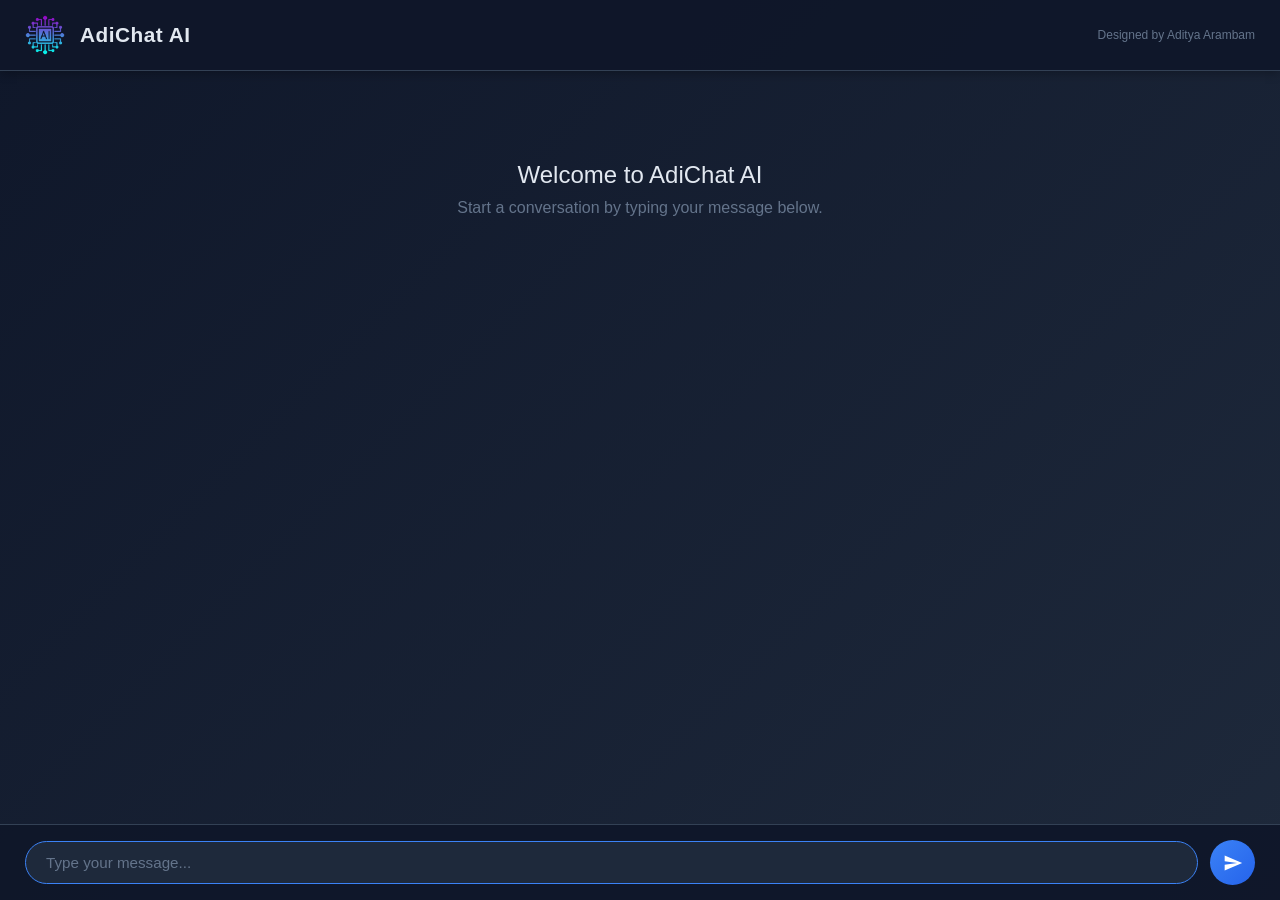
==== public/index.html @ 35e91fa6 "Initial commit" ====
<!DOCTYPE html>
<html lang="en">
<head>
    <meta charset="UTF-8">
    <meta name="viewport" content="width=device-width, initial-scale=1.0">
    <title>AdiChat AI</title>
    <link rel="stylesheet" href="style.css">
</head>
<body>
    <div class="header">
        <img src="ailogo.png" alt="AI Logo" class="logo">
        <div class="header-title">AdiChat AI</div>
        <div class="header-subtitle">Designed by Aditya Arambam</div>
    </div>

    <div class="chat-container" id="chatContainer">
        <div class="welcome-message">
            <h2>Welcome to AdiChat AI</h2>
            <p>Start a conversation by typing your message below.</p>
        </div>
    </div>

    <div class="typing-indicator" id="typingIndicator">
        <div class="typing-dot"></div>
        <div class="typing-dot"></div>
        <div class="typing-dot"></div>
    </div>

    <div class="input-container">
        <input type="text" class="message-input" id="messageInput" placeholder="Type your message..." autocomplete="off">
        <button class="send-btn" id="sendBtn">
            <svg class="send-icon" viewBox="0 0 24 24">
                <path d="M2.01 21L23 12 2.01 3 2 10l15 2-15 2z"/>
            </svg>
        </button>
    </div>

    <script>
        const chatContainer = document.getElementById('chatContainer');
        const messageInput = document.getElementById('messageInput');
        const sendBtn = document.getElementById('sendBtn');
        const typingIndicator = document.getElementById('typingIndicator');

        // API URL - uses same origin in production
        const API_URL = window.location.origin + '/api/chat';

        let isFirstMessage = true;

        function removeWelcomeMessage() {
            if (isFirstMessage) {
                const welcome = document.querySelector('.welcome-message');
                if (welcome) welcome.remove();
                isFirstMessage = false;
            }
        }

        function addMessage(text, isUser) {
            const messageDiv = document.createElement('div');
            messageDiv.className = `message ${isUser ? 'user-message' : 'ai-message'}`;
            messageDiv.textContent = text;
            chatContainer.appendChild(messageDiv);
            scrollToBottom();
        }

        function showTyping() {
            typingIndicator.classList.add('active');
            scrollToBottom();
        }

        function hideTyping() {
            typingIndicator.classList.remove('active');
        }

        function scrollToBottom() {
            chatContainer.scrollTop = chatContainer.scrollHeight;
        }

        function showError(message) {
            const errorDiv = document.createElement('div');
            errorDiv.className = 'error-message';
            errorDiv.textContent = message;
            chatContainer.appendChild(errorDiv);
            scrollToBottom();
            setTimeout(() => errorDiv.remove(), 5000);
        }

        async function sendMessage() {
            const text = messageInput.value.trim();
            if (!text) return;

            removeWelcomeMessage();
            addMessage(text, true);
            messageInput.value = '';
            messageInput.focus();
            sendBtn.disabled = true;

            showTyping();

            try {
                const response = await fetch(API_URL, {
                    method: 'POST',
                    headers: {
                        'Content-Type': 'application/json',
                    },
                    body: JSON.stringify({ message: text })
                });

                const data = await response.json();

                if (!response.ok) {
                    throw new Error(data.error || 'Failed to get response');
                }

                hideTyping();
                addMessage(data.response, false);
            } catch (error) {
                hideTyping();
                showError('Error: ' + error.message);
            } finally {
                sendBtn.disabled = false;
            }
        }

        sendBtn.addEventListener('click', sendMessage);
        messageInput.addEventListener('keypress', (e) => {
            if (e.key === 'Enter') sendMessage();
        });

        messageInput.focus();
    </script>
</body>
</html>
---- public/style.css ----
* {
    margin: 0;
    padding: 0;
    box-sizing: border-box;
}

body {
    font-family: 'Segoe UI', Tahoma, Geneva, Verdana, sans-serif;
    background: linear-gradient(135deg, #0f172a 0%, #1e293b 100%);
    height: 100vh;
    display: flex;
    flex-direction: column;
    overflow: hidden;
}

.header {
    background: rgba(15, 23, 42, 0.95);
    padding: 15px 25px;
    display: flex;
    align-items: center;
    gap: 15px;
    border-bottom: 1px solid #334155;
    box-shadow: 0 2px 10px rgba(0,0,0,0.3);
}

.logo {
    width: 40px;
    height: 40px;
    border-radius: 10px;
    object-fit: cover;
}

.header-title {
    color: #e2e8f0;
    font-size: 1.3rem;
    font-weight: 600;
    letter-spacing: 0.5px;
}

.header-subtitle {
    color: #64748b;
    font-size: 0.75rem;
    margin-left: auto;
    font-weight: 500;
}

.chat-container {
    flex: 1;
    overflow-y: auto;
    padding: 20px;
    display: flex;
    flex-direction: column;
    gap: 15px;
}

.message {
    max-width: 80%;
    padding: 12px 18px;
    border-radius: 18px;
    line-height: 1.5;
    font-size: 0.95rem;
    animation: fadeIn 0.3s ease;
    word-wrap: break-word;
}

@keyframes fadeIn {
    from { opacity: 0; transform: translateY(10px); }
    to { opacity: 1; transform: translateY(0); }
}

.user-message {
    align-self: flex-end;
    background: linear-gradient(135deg, #3b82f6 0%, #2563eb 100%);
    color: white;
    border-bottom-right-radius: 4px;
}

.ai-message {
    align-self: flex-start;
    background: rgba(30, 41, 59, 0.9);
    color: #e2e8f0;
    border: 1px solid #334155;
    border-bottom-left-radius: 4px;
}

.typing-indicator {
    display: none;
    align-self: flex-start;
    background: rgba(30, 41, 59, 0.9);
    padding: 15px 20px;
    border-radius: 18px;
    border-bottom-left-radius: 4px;
    border: 1px solid #334155;
}

.typing-indicator.active {
    display: flex;
    gap: 6px;
}

.typing-dot {
    width: 8px;
    height: 8px;
    background: #64748b;
    border-radius: 50%;
    animation: typing 1.4s infinite;
}

.typing-dot:nth-child(2) { animation-delay: 0.2s; }
.typing-dot:nth-child(3) { animation-delay: 0.4s; }

@keyframes typing {
    0%, 60%, 100% { transform: translateY(0); }
    30% { transform: translateY(-10px); }
}

.input-container {
    background: rgba(15, 23, 42, 0.95);
    padding: 15px 25px;
    border-top: 1px solid #334155;
    display: flex;
    gap: 12px;
    align-items: center;
}

.message-input {
    flex: 1;
    background: rgba(30, 41, 59, 0.8);
    border: 1px solid #475569;
    border-radius: 25px;
    padding: 12px 20px;
    color: #e2e8f0;
    font-size: 0.95rem;
    outline: none;
    transition: all 0.3s;
}

.message-input:focus {
    border-color: #3b82f6;
    background: rgba(30, 41, 59, 1);
}

.message-input::placeholder {
    color: #64748b;
}

.send-btn {
    width: 45px;
    height: 45px;
    border-radius: 50%;
    background: linear-gradient(135deg, #3b82f6 0%, #2563eb 100%);
    border: none;
    cursor: pointer;
    display: flex;
    align-items: center;
    justify-content: center;
    transition: all 0.3s;
    flex-shrink: 0;
}

.send-btn:hover {
    transform: scale(1.05);
    box-shadow: 0 4px 15px rgba(59, 130, 246, 0.4);
}

.send-btn:active {
    transform: scale(0.95);
}

.send-icon {
    width: 20px;
    height: 20px;
    fill: white;
}

.send-btn:disabled {
    opacity: 0.5;
    cursor: not-allowed;
    transform: none;
}

.welcome-message {
    text-align: center;
    color: #64748b;
    margin-top: 50px;
    padding: 20px;
}

.welcome-message h2 {
    color: #e2e8f0;
    margin-bottom: 10px;
    font-weight: 500;
}

.error-message {
    background: rgba(239, 68, 68, 0.2);
    border: 1px solid #ef4444;
    color: #fca5a5;
    padding: 10px 15px;
    border-radius: 8px;
    margin: 10px 0;
    font-size: 0.9rem;
}

@media (max-width: 768px) {
    .header {
        padding: 12px 15px;
    }

    .header-title {
        font-size: 1.1rem;
    }

    .header-subtitle {
        display: none;
    }

    .chat-container {
        padding: 15px;
    }

    .message {
        max-width: 90%;
        font-size: 0.9rem;
    }

    .input-container {
        padding: 12px 15px;
    }

    .message-input {
        padding: 10px 15px;
    }
}

@media (max-width: 480px) {
    .logo {
        width: 35px;
        height: 35px;
    }

    .send-btn {
        width: 40px;
        height: 40px;
    }

    .send-icon {
        width: 18px;
        height: 18px;
    }
}

.chat-container::-webkit-scrollbar {
    width: 8px;
}

.chat-container::-webkit-scrollbar-track {
    background: transparent;
}

.chat-container::-webkit-scrollbar-thumb {
    background: #475569;
    border-radius: 4px;
}

.chat-container::-webkit-scrollbar-thumb:hover {
    background: #64748b;
}
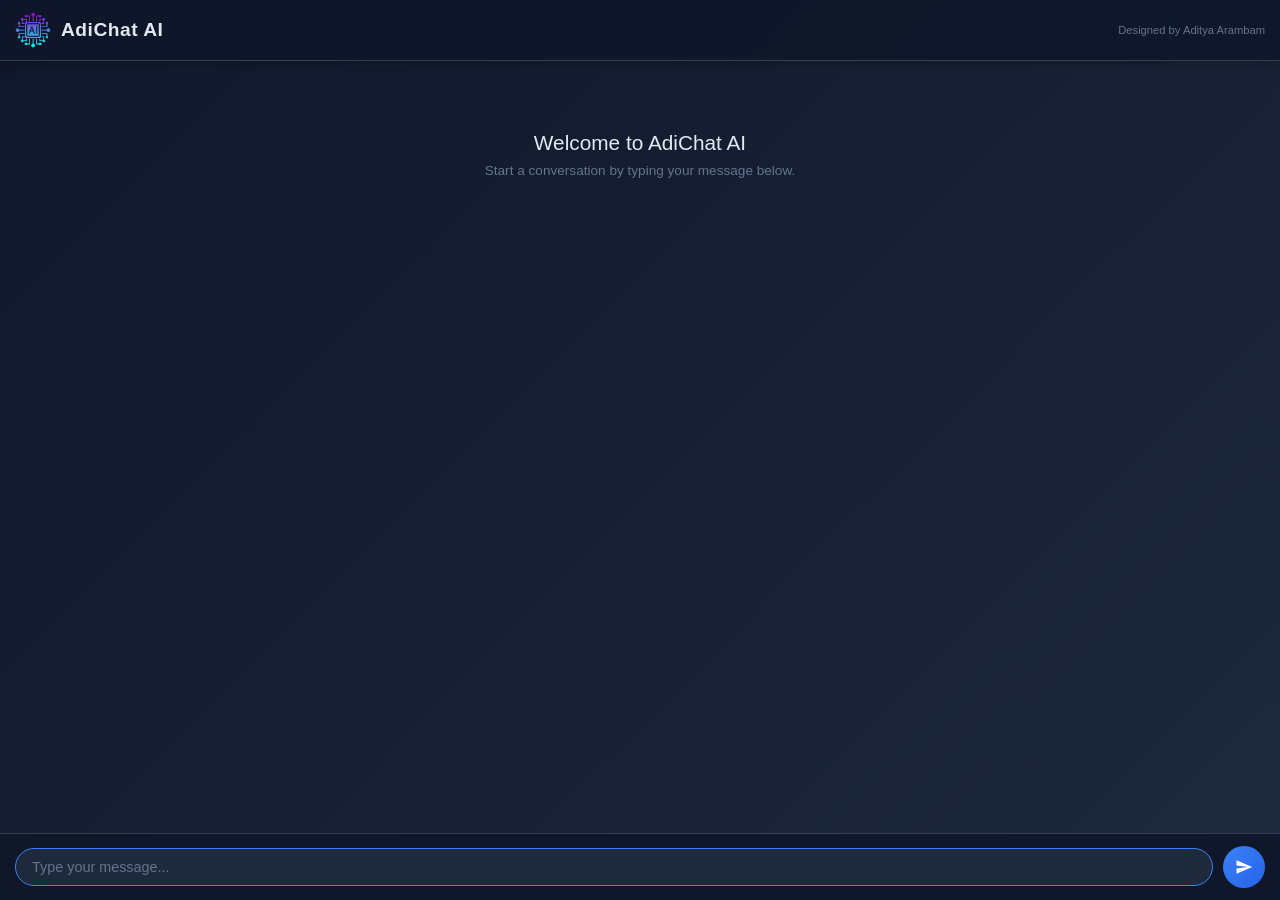
==== commit b91cd1f9: "Fix mobile responsiveness and CORS issues" ====
--- a/public/index.html
+++ b/public/index.html
@@ -41,8 +41,11 @@
         const sendBtn = document.getElementById('sendBtn');
         const typingIndicator = document.getElementById('typingIndicator');
 
-        // API URL - uses same origin in production
-        const API_URL = window.location.origin + '/api/chat';
+        // API URL - works for both local and production
+        const API_URL = '/api/chat';
+
+        // Mobile detection for better error handling
+        const isMobile = /iPhone|iPad|iPod|Android/i.test(navigator.userAgent);
 
         let isFirstMessage = true;
 
@@ -114,9 +117,14 @@
                 hideTyping();
                 addMessage(data.response, false);
             } catch (error) {
-                hideTyping();
-                showError('Error: ' + error.message);
-            } finally {
+    hideTyping();
+    console.error('API Error:', error);
+    let errorMsg = 'Error: ' + error.message;
+    if (isMobile && error.message.includes('NetworkError')) {
+        errorMsg = 'Error: Network issue. Check your connection or try disabling mobile data saver.';
+    }
+    showError(errorMsg);
+} finally {
                 sendBtn.disabled = false;
             }
         }
--- a/public/style.css
+++ b/public/style.css
@@ -15,50 +15,60 @@
 
 .header {
     background: rgba(15, 23, 42, 0.95);
-    padding: 15px 25px;
+    padding: 12px 15px;
     display: flex;
     align-items: center;
-    gap: 15px;
+    gap: 10px;
     border-bottom: 1px solid #334155;
     box-shadow: 0 2px 10px rgba(0,0,0,0.3);
+    min-height: 60px;
+    flex-shrink: 0;
 }
 
 .logo {
-    width: 40px;
-    height: 40px;
-    border-radius: 10px;
+    width: 36px;
+    height: 36px;
+    border-radius: 8px;
     object-fit: cover;
+    flex-shrink: 0;
+    display: block;
 }
 
 .header-title {
     color: #e2e8f0;
-    font-size: 1.3rem;
+    font-size: 1.2rem;
     font-weight: 600;
     letter-spacing: 0.5px;
+    white-space: nowrap;
+    overflow: hidden;
+    text-overflow: ellipsis;
 }
 
 .header-subtitle {
     color: #64748b;
-    font-size: 0.75rem;
+    font-size: 0.7rem;
     margin-left: auto;
     font-weight: 500;
+    white-space: nowrap;
+    flex-shrink: 0;
 }
 
 .chat-container {
     flex: 1;
     overflow-y: auto;
-    padding: 20px;
+    padding: 15px;
     display: flex;
     flex-direction: column;
-    gap: 15px;
+    gap: 12px;
+    -webkit-overflow-scrolling: touch;
 }
 
 .message {
-    max-width: 80%;
-    padding: 12px 18px;
-    border-radius: 18px;
-    line-height: 1.5;
-    font-size: 0.95rem;
+    max-width: 85%;
+    padding: 10px 16px;
+    border-radius: 16px;
+    line-height: 1.4;
+    font-size: 0.9rem;
     animation: fadeIn 0.3s ease;
     word-wrap: break-word;
 }
@@ -87,10 +97,11 @@
     display: none;
     align-self: flex-start;
     background: rgba(30, 41, 59, 0.9);
-    padding: 15px 20px;
-    border-radius: 18px;
+    padding: 12px 18px;
+    border-radius: 16px;
     border-bottom-left-radius: 4px;
     border: 1px solid #334155;
+    margin: 0 15px;
 }
 
 .typing-indicator.active {
@@ -116,11 +127,12 @@
 
 .input-container {
     background: rgba(15, 23, 42, 0.95);
-    padding: 15px 25px;
+    padding: 12px 15px;
     border-top: 1px solid #334155;
     display: flex;
-    gap: 12px;
+    gap: 10px;
     align-items: center;
+    flex-shrink: 0;
 }
 
 .message-input {
@@ -128,11 +140,12 @@
     background: rgba(30, 41, 59, 0.8);
     border: 1px solid #475569;
     border-radius: 25px;
-    padding: 12px 20px;
+    padding: 10px 16px;
     color: #e2e8f0;
-    font-size: 0.95rem;
+    font-size: 0.9rem;
     outline: none;
     transition: all 0.3s;
+    min-width: 0;
 }
 
 .message-input:focus {
@@ -145,8 +158,8 @@
 }
 
 .send-btn {
-    width: 45px;
-    height: 45px;
+    width: 42px;
+    height: 42px;
     border-radius: 50%;
     background: linear-gradient(135deg, #3b82f6 0%, #2563eb 100%);
     border: none;
@@ -168,8 +181,8 @@
 }
 
 .send-icon {
-    width: 20px;
-    height: 20px;
+    width: 18px;
+    height: 18px;
     fill: white;
 }
 
@@ -182,14 +195,19 @@
 .welcome-message {
     text-align: center;
     color: #64748b;
-    margin-top: 50px;
-    padding: 20px;
+    margin-top: 40px;
+    padding: 15px;
 }
 
 .welcome-message h2 {
     color: #e2e8f0;
-    margin-bottom: 10px;
+    margin-bottom: 8px;
     font-weight: 500;
+    font-size: 1.3rem;
+}
+
+.welcome-message p {
+    font-size: 0.85rem;
 }
 
 .error-message {
@@ -198,60 +216,78 @@
     color: #fca5a5;
     padding: 10px 15px;
     border-radius: 8px;
-    margin: 10px 0;
-    font-size: 0.9rem;
-}
-
-@media (max-width: 768px) {
+    margin: 10px 15px;
+    font-size: 0.85rem;
+    word-break: break-word;
+}
+
+/* Mobile Optimizations */
+@media (max-width: 480px) {
     .header {
-        padding: 12px 15px;
-    }
-
+        padding: 10px 12px;
+        gap: 8px;
+    }
+    
+    .logo {
+        width: 32px;
+        height: 32px;
+    }
+    
     .header-title {
-        font-size: 1.1rem;
-    }
-
+        font-size: 1rem;
+    }
+    
+    .header-subtitle {
+        font-size: 0.65rem;
+        max-width: 80px;
+        overflow: hidden;
+        text-overflow: ellipsis;
+    }
+    
+    .chat-container {
+        padding: 12px;
+    }
+    
+    .message {
+        max-width: 90%;
+        font-size: 0.85rem;
+        padding: 8px 14px;
+    }
+    
+    .input-container {
+        padding: 10px 12px;
+    }
+    
+    .message-input {
+        padding: 8px 14px;
+        font-size: 16px; /* Prevents zoom on iOS */
+    }
+    
+    .send-btn {
+        width: 38px;
+        height: 38px;
+    }
+    
+    .send-icon {
+        width: 16px;
+        height: 16px;
+    }
+}
+
+/* Very small screens */
+@media (max-width: 360px) {
     .header-subtitle {
         display: none;
     }
-
-    .chat-container {
-        padding: 15px;
-    }
-
-    .message {
-        max-width: 90%;
+    
+    .header-title {
         font-size: 0.9rem;
     }
-
-    .input-container {
-        padding: 12px 15px;
-    }
-
-    .message-input {
-        padding: 10px 15px;
-    }
-}
-
-@media (max-width: 480px) {
-    .logo {
-        width: 35px;
-        height: 35px;
-    }
-
-    .send-btn {
-        width: 40px;
-        height: 40px;
-    }
-
-    .send-icon {
-        width: 18px;
-        height: 18px;
-    }
-}
-
+}
+
+/* Scrollbar Styling */
 .chat-container::-webkit-scrollbar {
-    width: 8px;
+    width: 6px;
 }
 
 .chat-container::-webkit-scrollbar-track {
@@ -260,9 +296,22 @@
 
 .chat-container::-webkit-scrollbar-thumb {
     background: #475569;
-    border-radius: 4px;
+    border-radius: 3px;
 }
 
 .chat-container::-webkit-scrollbar-thumb:hover {
     background: #64748b;
+}
+
+/* Safe area for notched phones */
+@supports (padding: max(0px)) {
+    .header {
+        padding-top: max(12px, env(safe-area-inset-top));
+        padding-left: max(15px, env(safe-area-inset-left));
+        padding-right: max(15px, env(safe-area-inset-right));
+    }
+    
+    .input-container {
+        padding-bottom: max(12px, env(safe-area-inset-bottom));
+    }
 }
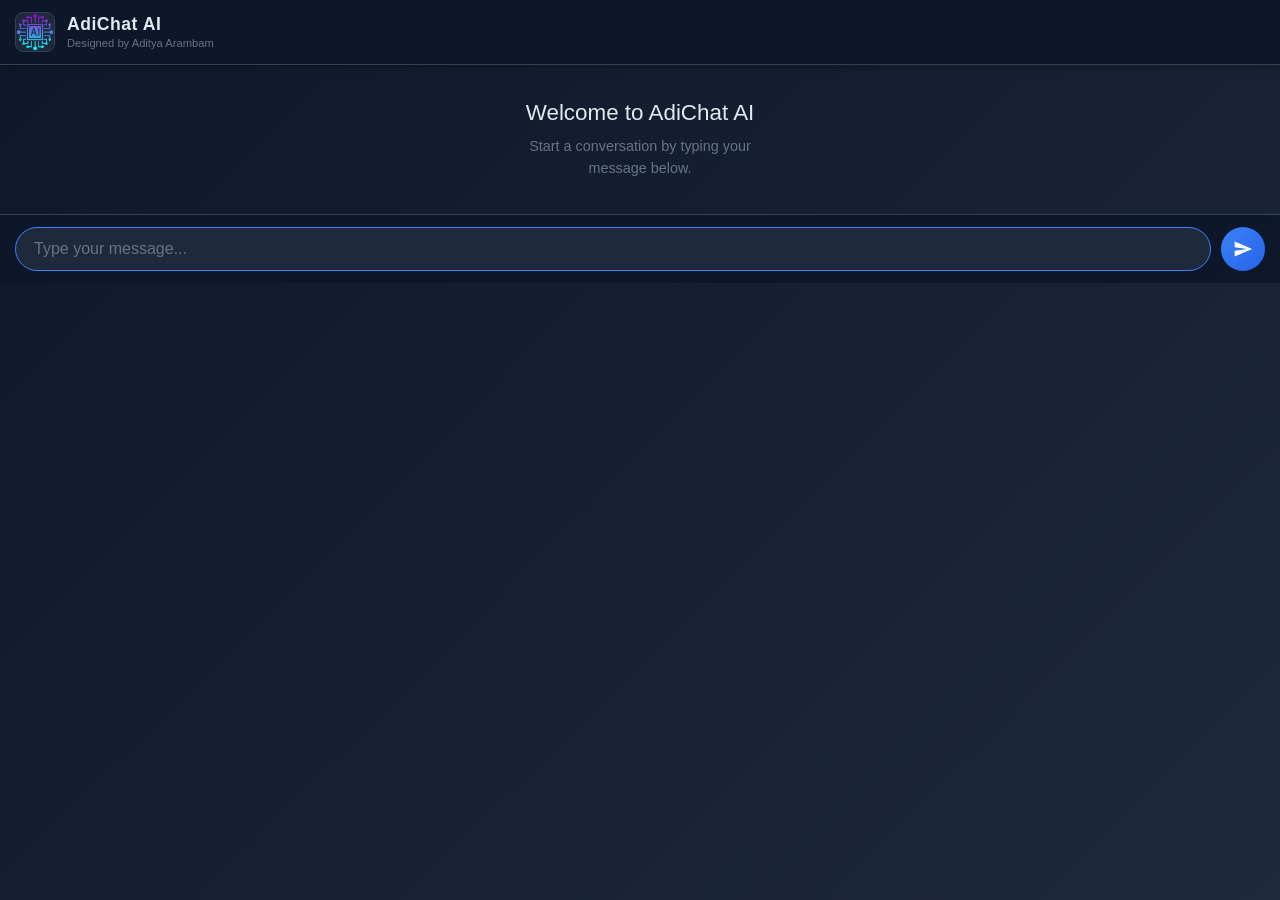
==== commit 6b2af5b9: "Fix API errors and mobile responsiveness" ====
--- a/public/index.html
+++ b/public/index.html
@@ -2,19 +2,21 @@
 <html lang="en">
 <head>
     <meta charset="UTF-8">
-    <meta name="viewport" content="width=device-width, initial-scale=1.0">
+    <meta name="viewport" content="width=device-width, initial-scale=1.0, maximum-scale=1.0, user-scalable=no">
     <title>AdiChat AI</title>
     <link rel="stylesheet" href="style.css">
 </head>
 <body>
     <div class="header">
-        <img src="ailogo.png" alt="AI Logo" class="logo">
-        <div class="header-title">AdiChat AI</div>
-        <div class="header-subtitle">Designed by Aditya Arambam</div>
+        <img src="ailogo.png" alt="AI Logo" class="logo" onerror="this.style.display='none'">
+        <div class="header-content">
+            <div class="header-title">AdiChat AI</div>
+            <div class="header-subtitle">Designed by Aditya Arambam</div>
+        </div>
     </div>
 
     <div class="chat-container" id="chatContainer">
-        <div class="welcome-message">
+        <div class="welcome-message" id="welcomeMsg">
             <h2>Welcome to AdiChat AI</h2>
             <p>Start a conversation by typing your message below.</p>
         </div>
@@ -27,41 +29,39 @@
     </div>
 
     <div class="input-container">
-        <input type="text" class="message-input" id="messageInput" placeholder="Type your message..." autocomplete="off">
-        <button class="send-btn" id="sendBtn">
+        <input type="text" class="message-input" id="messageInput" placeholder="Type your message..." autocomplete="off" enterkeyhint="send">
+        <button class="send-btn" id="sendBtn" aria-label="Send message">
             <svg class="send-icon" viewBox="0 0 24 24">
                 <path d="M2.01 21L23 12 2.01 3 2 10l15 2-15 2z"/>
             </svg>
         </button>
     </div>
+
+    <div class="error-container" id="errorContainer"></div>
 
     <script>
         const chatContainer = document.getElementById('chatContainer');
         const messageInput = document.getElementById('messageInput');
         const sendBtn = document.getElementById('sendBtn');
         const typingIndicator = document.getElementById('typingIndicator');
-
-        // API URL - works for both local and production
+        const errorContainer = document.getElementById('errorContainer');
+        const welcomeMsg = document.getElementById('welcomeMsg');
+
         const API_URL = '/api/chat';
-
-        // Mobile detection for better error handling
-        const isMobile = /iPhone|iPad|iPod|Android/i.test(navigator.userAgent);
-
-        let isFirstMessage = true;
-
-        function removeWelcomeMessage() {
-            if (isFirstMessage) {
-                const welcome = document.querySelector('.welcome-message');
-                if (welcome) welcome.remove();
-                isFirstMessage = false;
+        let isProcessing = false;
+
+        function removeWelcome() {
+            if (welcomeMsg && welcomeMsg.parentNode) {
+                welcomeMsg.remove();
             }
         }
 
         function addMessage(text, isUser) {
-            const messageDiv = document.createElement('div');
-            messageDiv.className = `message ${isUser ? 'user-message' : 'ai-message'}`;
-            messageDiv.textContent = text;
-            chatContainer.appendChild(messageDiv);
+            removeWelcome();
+            const msgDiv = document.createElement('div');
+            msgDiv.className = `message ${isUser ? 'user-message' : 'ai-message'}`;
+            msgDiv.textContent = text;
+            chatContainer.appendChild(msgDiv);
             scrollToBottom();
         }
 
@@ -75,66 +75,126 @@
         }
 
         function scrollToBottom() {
-            chatContainer.scrollTop = chatContainer.scrollHeight;
+            setTimeout(() => {
+                chatContainer.scrollTop = chatContainer.scrollHeight;
+            }, 100);
         }
 
         function showError(message) {
+            // Clear previous errors
+            errorContainer.innerHTML = '';
+            
             const errorDiv = document.createElement('div');
             errorDiv.className = 'error-message';
             errorDiv.textContent = message;
-            chatContainer.appendChild(errorDiv);
-            scrollToBottom();
-            setTimeout(() => errorDiv.remove(), 5000);
+            
+            // Add close button
+            const closeBtn = document.createElement('button');
+            closeBtn.className = 'error-close';
+            closeBtn.innerHTML = '×';
+            closeBtn.onclick = () => errorDiv.remove();
+            errorDiv.appendChild(closeBtn);
+            
+            errorContainer.appendChild(errorDiv);
+            
+            // Auto-remove after 10 seconds (not 3) only if user doesn't interact
+            setTimeout(() => {
+                if (errorDiv.parentNode) errorDiv.remove();
+            }, 10000);
         }
 
         async function sendMessage() {
+            if (isProcessing) return;
+            
             const text = messageInput.value.trim();
             if (!text) return;
 
-            removeWelcomeMessage();
+            isProcessing = true;
+            sendBtn.disabled = true;
+            messageInput.disabled = true;
+            
             addMessage(text, true);
             messageInput.value = '';
-            messageInput.focus();
-            sendBtn.disabled = true;
-
             showTyping();
 
             try {
+                const controller = new AbortController();
+                const timeoutId = setTimeout(() => controller.abort(), 30000); // 30s timeout
+
                 const response = await fetch(API_URL, {
                     method: 'POST',
                     headers: {
                         'Content-Type': 'application/json',
+                        'Accept': 'application/json'
                     },
-                    body: JSON.stringify({ message: text })
+                    body: JSON.stringify({ message: text }),
+                    signal: controller.signal
                 });
 
+                clearTimeout(timeoutId);
+                hideTyping();
+
+                if (!response.ok) {
+                    let errorText = `Server error: ${response.status}`;
+                    try {
+                        const errData = await response.json();
+                        if (errData.error) errorText = errData.error;
+                    } catch (e) {}
+                    throw new Error(errorText);
+                }
+
                 const data = await response.json();
-
-                if (!response.ok) {
-                    throw new Error(data.error || 'Failed to get response');
-                }
-
+                
+                if (data.error) {
+                    throw new Error(data.error);
+                }
+                
+                if (!data.response) {
+                    throw new Error('Empty response from AI');
+                }
+
+                addMessage(data.response, false);
+                
+            } catch (error) {
                 hideTyping();
-                addMessage(data.response, false);
-            } catch (error) {
-    hideTyping();
-    console.error('API Error:', error);
-    let errorMsg = 'Error: ' + error.message;
-    if (isMobile && error.message.includes('NetworkError')) {
-        errorMsg = 'Error: Network issue. Check your connection or try disabling mobile data saver.';
-    }
-    showError(errorMsg);
-} finally {
+                console.error('Chat error:', error);
+                
+                let userMessage = error.message;
+                if (error.name === 'AbortError') {
+                    userMessage = 'Request timed out. Please try again.';
+                } else if (error.name === 'TypeError' && error.message.includes('fetch')) {
+                    userMessage = 'Network error. Check your internet connection.';
+                } else if (error.message.includes('Failed to fetch')) {
+                    userMessage = 'Cannot connect to server. Please try again later.';
+                }
+                
+                showError(userMessage);
+            } finally {
+                isProcessing = false;
                 sendBtn.disabled = false;
+                messageInput.disabled = false;
+                messageInput.focus();
             }
         }
 
         sendBtn.addEventListener('click', sendMessage);
+        
         messageInput.addEventListener('keypress', (e) => {
-            if (e.key === 'Enter') sendMessage();
+            if (e.key === 'Enter' && !e.shiftKey) {
+                e.preventDefault();
+                sendMessage();
+            }
         });
 
-        messageInput.focus();
+        // Prevent zoom on iOS
+        document.addEventListener('gesturestart', function (e) {
+            e.preventDefault();
+        });
+
+        // Focus input on load (desktop only)
+        if (!/Mobi|Android/i.test(navigator.userAgent)) {
+            messageInput.focus();
+        }
     </script>
 </body>
 </html>
--- a/public/style.css
+++ b/public/style.css
@@ -2,75 +2,99 @@
     margin: 0;
     padding: 0;
     box-sizing: border-box;
-}
-
-body {
-    font-family: 'Segoe UI', Tahoma, Geneva, Verdana, sans-serif;
+    -webkit-tap-highlight-color: transparent;
+}
+
+html, body {
+    font-family: -apple-system, BlinkMacSystemFont, 'Segoe UI', Roboto, Helvetica, Arial, sans-serif;
     background: linear-gradient(135deg, #0f172a 0%, #1e293b 100%);
-    height: 100vh;
-    display: flex;
-    flex-direction: column;
+    height: 100%;
+    width: 100%;
     overflow: hidden;
-}
-
+    position: fixed;
+    touch-action: manipulation;
+}
+
+/* Header - Fixed for mobile */
 .header {
-    background: rgba(15, 23, 42, 0.95);
+    background: rgba(15, 23, 42, 0.98);
     padding: 12px 15px;
     display: flex;
     align-items: center;
-    gap: 10px;
+    gap: 12px;
     border-bottom: 1px solid #334155;
     box-shadow: 0 2px 10px rgba(0,0,0,0.3);
+    flex-shrink: 0;
     min-height: 60px;
-    flex-shrink: 0;
+    width: 100%;
+    z-index: 100;
 }
 
 .logo {
-    width: 36px;
-    height: 36px;
+    width: 40px;
+    height: 40px;
     border-radius: 8px;
     object-fit: cover;
     flex-shrink: 0;
-    display: block;
+    display: block !important;
+    background: #1e293b;
+    border: 1px solid #334155;
+}
+
+.header-content {
+    display: flex;
+    flex-direction: column;
+    flex: 1;
+    min-width: 0;
+    overflow: hidden;
 }
 
 .header-title {
     color: #e2e8f0;
-    font-size: 1.2rem;
+    font-size: 1.1rem;
     font-weight: 600;
     letter-spacing: 0.5px;
     white-space: nowrap;
     overflow: hidden;
     text-overflow: ellipsis;
+    line-height: 1.2;
 }
 
 .header-subtitle {
     color: #64748b;
     font-size: 0.7rem;
-    margin-left: auto;
     font-weight: 500;
     white-space: nowrap;
-    flex-shrink: 0;
-}
-
+    overflow: hidden;
+    text-overflow: ellipsis;
+    line-height: 1.2;
+    margin-top: 2px;
+}
+
+/* Chat Container */
 .chat-container {
     flex: 1;
     overflow-y: auto;
+    overflow-x: hidden;
     padding: 15px;
     display: flex;
     flex-direction: column;
     gap: 12px;
     -webkit-overflow-scrolling: touch;
-}
-
+    position: relative;
+}
+
+/* Messages */
 .message {
     max-width: 85%;
-    padding: 10px 16px;
-    border-radius: 16px;
-    line-height: 1.4;
-    font-size: 0.9rem;
+    padding: 12px 16px;
+    border-radius: 18px;
+    line-height: 1.5;
+    font-size: 0.95rem;
+    word-wrap: break-word;
+    word-break: break-word;
     animation: fadeIn 0.3s ease;
-    word-wrap: break-word;
+    position: relative;
 }
 
 @keyframes fadeIn {
@@ -82,26 +106,30 @@
     align-self: flex-end;
     background: linear-gradient(135deg, #3b82f6 0%, #2563eb 100%);
     color: white;
-    border-bottom-right-radius: 4px;
+    border-bottom-right-radius: 6px;
+    margin-left: 15%;
 }
 
 .ai-message {
     align-self: flex-start;
-    background: rgba(30, 41, 59, 0.9);
+    background: rgba(30, 41, 59, 0.95);
     color: #e2e8f0;
     border: 1px solid #334155;
-    border-bottom-left-radius: 4px;
-}
-
+    border-bottom-left-radius: 6px;
+    margin-right: 15%;
+}
+
+/* Typing Indicator */
 .typing-indicator {
     display: none;
     align-self: flex-start;
-    background: rgba(30, 41, 59, 0.9);
-    padding: 12px 18px;
-    border-radius: 16px;
-    border-bottom-left-radius: 4px;
+    background: rgba(30, 41, 59, 0.95);
+    padding: 16px 20px;
+    border-radius: 18px;
+    border-bottom-left-radius: 6px;
     border: 1px solid #334155;
-    margin: 0 15px;
+    margin: 0 15px 10px;
+    width: fit-content;
 }
 
 .typing-indicator.active {
@@ -114,38 +142,41 @@
     height: 8px;
     background: #64748b;
     border-radius: 50%;
-    animation: typing 1.4s infinite;
+    animation: typing 1.4s infinite ease-in-out;
 }
 
 .typing-dot:nth-child(2) { animation-delay: 0.2s; }
 .typing-dot:nth-child(3) { animation-delay: 0.4s; }
 
 @keyframes typing {
-    0%, 60%, 100% { transform: translateY(0); }
-    30% { transform: translateY(-10px); }
-}
-
+    0%, 60%, 100% { transform: translateY(0); opacity: 0.4; }
+    30% { transform: translateY(-10px); opacity: 1; }
+}
+
+/* Input Area */
 .input-container {
-    background: rgba(15, 23, 42, 0.95);
+    background: rgba(15, 23, 42, 0.98);
     padding: 12px 15px;
     border-top: 1px solid #334155;
     display: flex;
     gap: 10px;
     align-items: center;
     flex-shrink: 0;
+    z-index: 100;
 }
 
 .message-input {
     flex: 1;
     background: rgba(30, 41, 59, 0.8);
     border: 1px solid #475569;
-    border-radius: 25px;
-    padding: 10px 16px;
+    border-radius: 24px;
+    padding: 12px 18px;
     color: #e2e8f0;
-    font-size: 0.9rem;
+    font-size: 16px; /* Prevents iOS zoom */
     outline: none;
     transition: all 0.3s;
     min-width: 0;
+    appearance: none;
 }
 
 .message-input:focus {
@@ -157,9 +188,14 @@
     color: #64748b;
 }
 
+.message-input:disabled {
+    opacity: 0.6;
+    cursor: not-allowed;
+}
+
 .send-btn {
-    width: 42px;
-    height: 42px;
+    width: 44px;
+    height: 44px;
     border-radius: 50%;
     background: linear-gradient(135deg, #3b82f6 0%, #2563eb 100%);
     border: none;
@@ -169,138 +205,212 @@
     justify-content: center;
     transition: all 0.3s;
     flex-shrink: 0;
-}
-
-.send-btn:hover {
+    appearance: none;
+}
+
+.send-btn:hover:not(:disabled) {
     transform: scale(1.05);
     box-shadow: 0 4px 15px rgba(59, 130, 246, 0.4);
 }
 
-.send-btn:active {
+.send-btn:active:not(:disabled) {
     transform: scale(0.95);
-}
-
-.send-icon {
-    width: 18px;
-    height: 18px;
-    fill: white;
 }
 
 .send-btn:disabled {
     opacity: 0.5;
     cursor: not-allowed;
-    transform: none;
-}
-
+}
+
+.send-icon {
+    width: 20px;
+    height: 20px;
+    fill: white;
+    pointer-events: none;
+}
+
+/* Welcome Message */
 .welcome-message {
     text-align: center;
     color: #64748b;
-    margin-top: 40px;
-    padding: 15px;
+    margin: auto;
+    padding: 20px;
+    max-width: 300px;
 }
 
 .welcome-message h2 {
     color: #e2e8f0;
+    margin-bottom: 10px;
+    font-weight: 500;
+    font-size: 1.4rem;
+}
+
+.welcome-message p {
+    font-size: 0.9rem;
+    line-height: 1.5;
+}
+
+/* Error Container - Fixed at top */
+.error-container {
+    position: fixed;
+    top: 70px;
+    left: 10px;
+    right: 10px;
+    z-index: 1000;
+    pointer-events: none;
+}
+
+.error-message {
+    background: rgba(239, 68, 68, 0.95);
+    border: 1px solid #ef4444;
+    color: white;
+    padding: 12px 40px 12px 15px;
+    border-radius: 8px;
+    font-size: 0.9rem;
+    box-shadow: 0 4px 12px rgba(0,0,0,0.3);
+    position: relative;
+    pointer-events: auto;
+    animation: slideDown 0.3s ease;
+    word-break: break-word;
     margin-bottom: 8px;
-    font-weight: 500;
-    font-size: 1.3rem;
-}
-
-.welcome-message p {
-    font-size: 0.85rem;
-}
-
-.error-message {
-    background: rgba(239, 68, 68, 0.2);
-    border: 1px solid #ef4444;
-    color: #fca5a5;
-    padding: 10px 15px;
-    border-radius: 8px;
-    margin: 10px 15px;
-    font-size: 0.85rem;
-    word-break: break-word;
+}
+
+@keyframes slideDown {
+    from { opacity: 0; transform: translateY(-20px); }
+    to { opacity: 1; transform: translateY(0); }
+}
+
+.error-close {
+    position: absolute;
+    right: 8px;
+    top: 50%;
+    transform: translateY(-50%);
+    background: none;
+    border: none;
+    color: white;
+    font-size: 1.4rem;
+    cursor: pointer;
+    width: 30px;
+    height: 30px;
+    display: flex;
+    align-items: center;
+    justify-content: center;
+    border-radius: 4px;
+}
+
+.error-close:hover {
+    background: rgba(255,255,255,0.2);
+}
+
+/* Scrollbar */
+.chat-container::-webkit-scrollbar {
+    width: 6px;
+}
+
+.chat-container::-webkit-scrollbar-track {
+    background: transparent;
+}
+
+.chat-container::-webkit-scrollbar-thumb {
+    background: #475569;
+    border-radius: 3px;
 }
 
 /* Mobile Optimizations */
 @media (max-width: 480px) {
     .header {
         padding: 10px 12px;
-        gap: 8px;
+        min-height: 55px;
+    }
+    
+    .logo {
+        width: 36px;
+        height: 36px;
+    }
+    
+    .header-title {
+        font-size: 1rem;
+    }
+    
+    .header-subtitle {
+        font-size: 0.65rem;
+    }
+    
+    .chat-container {
+        padding: 12px;
+    }
+    
+    .message {
+        max-width: 90%;
+        font-size: 0.9rem;
+        padding: 10px 14px;
+    }
+    
+    .user-message {
+        margin-left: 10%;
+    }
+    
+    .ai-message {
+        margin-right: 10%;
+    }
+    
+    .input-container {
+        padding: 10px 12px;
+    }
+    
+    .message-input {
+        padding: 10px 16px;
+    }
+    
+    .send-btn {
+        width: 40px;
+        height: 40px;
+    }
+    
+    .send-icon {
+        width: 18px;
+        height: 18px;
+    }
+    
+    .error-container {
+        top: 65px;
+        left: 8px;
+        right: 8px;
+    }
+    
+    .error-message {
+        font-size: 0.85rem;
+        padding: 10px 35px 10px 12px;
+    }
+}
+
+/* Very small screens */
+@media (max-width: 360px) {
+    .header-subtitle {
+        font-size: 0.6rem;
     }
     
     .logo {
         width: 32px;
         height: 32px;
     }
-    
-    .header-title {
-        font-size: 1rem;
-    }
-    
-    .header-subtitle {
-        font-size: 0.65rem;
-        max-width: 80px;
-        overflow: hidden;
-        text-overflow: ellipsis;
-    }
-    
-    .chat-container {
-        padding: 12px;
-    }
-    
-    .message {
-        max-width: 90%;
-        font-size: 0.85rem;
-        padding: 8px 14px;
-    }
-    
-    .input-container {
-        padding: 10px 12px;
-    }
-    
-    .message-input {
-        padding: 8px 14px;
-        font-size: 16px; /* Prevents zoom on iOS */
-    }
-    
-    .send-btn {
-        width: 38px;
-        height: 38px;
-    }
-    
-    .send-icon {
-        width: 16px;
-        height: 16px;
-    }
-}
-
-/* Very small screens */
-@media (max-width: 360px) {
-    .header-subtitle {
+}
+
+/* Landscape mode on mobile */
+@media (max-height: 500px) and (orientation: landscape) {
+    .header {
+        min-height: 50px;
+        padding: 8px 12px;
+    }
+    
+    .logo {
+        width: 32px;
+        height: 32px;
+    }
+    
+    .welcome-message {
         display: none;
     }
-    
-    .header-title {
-        font-size: 0.9rem;
-    }
-}
-
-/* Scrollbar Styling */
-.chat-container::-webkit-scrollbar {
-    width: 6px;
-}
-
-.chat-container::-webkit-scrollbar-track {
-    background: transparent;
-}
-
-.chat-container::-webkit-scrollbar-thumb {
-    background: #475569;
-    border-radius: 3px;
-}
-
-.chat-container::-webkit-scrollbar-thumb:hover {
-    background: #64748b;
 }
 
 /* Safe area for notched phones */
@@ -314,4 +424,8 @@
     .input-container {
         padding-bottom: max(12px, env(safe-area-inset-bottom));
     }
+    
+    .error-container {
+        top: max(70px, env(safe-area-inset-top) + 60px);
+    }
 }
